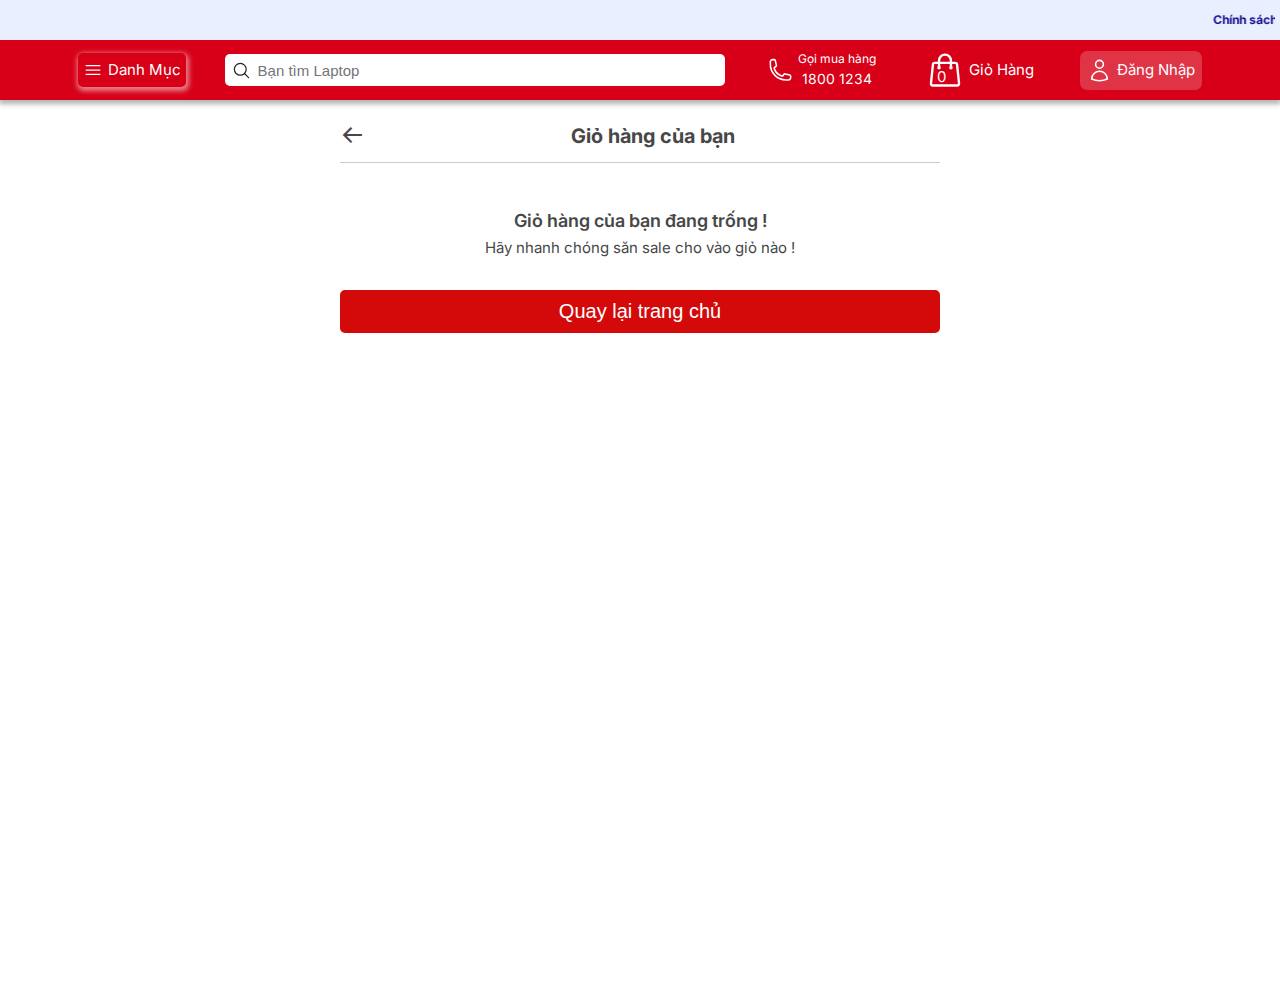
==== cart/cart.html @ db84d852 "Add files via upload" ====
<!DOCTYPE html>
<html lang="en">
<head>
    <meta charset="UTF-8">
    <meta name="viewport" content="width=device-width, initial-scale=1.0">
        <!-- Google Fonts -->
        <link rel="preconnect" href="https://fonts.googleapis.com">
        <link rel="preconnect" href="https://fonts.gstatic.com" crossorigin>
        <link href="https://fonts.googleapis.com/css2?family=Inter:wght@400;500;600;700&display=swap" rel="stylesheet">
        <!-- JS -->
        <script src="https://ajax.googleapis.com/ajax/libs/jquery/3.1.0/jquery.min.js"></script>
        <script src="/dung-chung/placeholderTypewriter.js"></script>
        <!-- Box icon -->
        <link href='https://unpkg.com/boxicons@2.1.4/css/boxicons.min.css' rel='stylesheet'>

        <title>Cart</title>
        <link rel="stylesheet" href="cart.css">
        <link rel="stylesheet" href="/dung-chung/general.css">
        <link rel="stylesheet" href="/dung-chung/styles.css">
        <link rel="stylesheet" href="/dung-chung/responsive.css">
        <link rel="stylesheet" href="cart_responsive.css">
</head>
<body>
    <header class="header">
        <section class="text-header">
            <marquee scrollamount="7">
                <span>Chính sách <strong>Bảo Hành - Đổi Trả</strong> tốt nhất</span>
                <span class="sanpham">Sản Phẩm <strong>Chính Hãng - Xuất VAT</strong> đầy đủ</span>
                <span><strong>Giao Nhanh - Miễn Phí</strong> Cho đơn hàng từ 300k</span>
            </marquee>   
        </section>
        <!-- Top - Menu -->
        <div class="block-menu">
            <section class="top-menu flex-row">
                <div class="logo-box">
                    <a href="/index.html"><img src="/images/logo.png" alt=""></a>
                </div>
                <div class="category flex-row">
                    <svg xmlns="http://www.w3.org/2000/svg" fill="none" viewBox="0 0 24 24" stroke-width="1.5" stroke="currentColor" class="w-6 h-6">
                        <path stroke-linecap="round" stroke-linejoin="round" d="M3.75 6.75h16.5M3.75 12h16.5m-16.5 5.25h16.5" />
                    </svg>
                    <span class="danh-muc">Danh Mục</span>
                    
                </div>
                <!-- Search desktop -->
                <div class="search flex-row">
                    <svg xmlns="http://www.w3.org/2000/svg" fill="none" viewBox="0 0 24 24" stroke-width="1.5" stroke="currentColor" class="w-6 h-6">
                        <path stroke-linecap="round" stroke-linejoin="round" d="M21 21l-5.197-5.197m0 0A7.5 7.5 0 105.196 5.196a7.5 7.5 0 0010.607 10.607z" />
                    </svg>
                    <input class="input" type="text" placeholder="Tìm kiếm theo tên...">
                    <!-- Search Popup -->
                    <div class="search-popup">
                        <div class="search-popup-overlay"></div>
                        <div class="search-popup-container">
                            <ul class="list-popup">
                                <!-- Render trong Javascript -->
                            </ul>
                        </div>
                    </div>
                </div>
                <div class="call-buy flex-row">
                    <svg xmlns="http://www.w3.org/2000/svg" fill="none" viewBox="0 0 24 24" stroke-width="1.5" stroke="currentColor" class="w-6 h-6">
                        <path stroke-linecap="round" stroke-linejoin="round" d="M2.25 6.75c0 8.284 6.716 15 15 15h2.25a2.25 2.25 0 002.25-2.25v-1.372c0-.516-.351-.966-.852-1.091l-4.423-1.106c-.44-.11-.902.055-1.173.417l-.97 1.293c-.282.376-.769.542-1.21.38a12.035 12.035 0 01-7.143-7.143c-.162-.441.004-.928.38-1.21l1.293-.97c.363-.271.527-.734.417-1.173L6.963 3.102a1.125 1.125 0 00-1.091-.852H4.5A2.25 2.25 0 002.25 4.5v2.25z" />
                    </svg>
                      <div class="text-number-call flex-col">
                        <span class="text">Gọi mua hàng</span>
                        <span class="number-call">1800 1234</span>
                      </div>
                </div>
                <div class="cart flex-row">
                    <svg xmlns="http://www.w3.org/2000/svg" fill="none" viewBox="0 0 24 24" stroke-width="1.5" stroke="currentColor" class="w-6 h-6">
                        <path stroke-linecap="round" stroke-linejoin="round" d="M15.75 10.5V6a3.75 3.75 0 10-7.5 0v4.5m11.356-1.993l1.263 12c.07.665-.45 1.243-1.119 1.243H4.25a1.125 1.125 0 01-1.12-1.243l1.264-12A1.125 1.125 0 015.513 7.5h12.974c.576 0 1.059.435 1.119 1.007zM8.625 10.5a.375.375 0 11-.75 0 .375.375 0 01.75 0zm7.5 0a.375.375 0 11-.75 0 .375.375 0 01.75 0z" />
                    </svg>                  
                    <span class="cart-text">Giỏ Hàng</span>
                    <span class="cart-number">0</span>
                </div>
                <a href="/login/login.html">
                    <div class="user flex-row">
                        <svg xmlns="http://www.w3.org/2000/svg" fill="none" viewBox="0 0 24 24" stroke-width="1.5" stroke="currentColor" class="w-6 h-6">
                            <path stroke-linecap="round" stroke-linejoin="round" d="M15.75 6a3.75 3.75 0 11-7.5 0 3.75 3.75 0 017.5 0zM4.501 20.118a7.5 7.5 0 0114.998 0A17.933 17.933 0 0112 21.75c-2.676 0-5.216-.584-7.499-1.632z" />
                        </svg>
                        <span class="user-text">Đăng Nhập</span>
                    </div>
                </a>
                <!-- Search mobile button-->
                <div class="search-mobile">
                    <button class="btn">
                        <svg xmlns="http://www.w3.org/2000/svg" fill="none" viewBox="0 0 24 24" stroke-width="1.5" stroke="currentColor" class="w-6 h-6">
                            <path stroke-linecap="round" stroke-linejoin="round" d="M21 21l-5.197-5.197m0 0A7.5 7.5 0 105.196 5.196a7.5 7.5 0 0010.607 10.607z" />
                        </svg>
                    </button>
                </div>
            </section>
        </div>
    </header>
    <!-- Thiết Lập Giao Diện Popup Điều Hướng -->
    <div class="nav-popup">
        <div class="nav-popup-overlay"></div>
        <div class="nav-container">
            <div class="nav-close">
                <svg xmlns="http://www.w3.org/2000/svg" fill="none" viewBox="0 0 24 24" stroke-width="1.5" stroke="currentColor" class="w-6 h-6">
                    <path stroke-linecap="round" stroke-linejoin="round" d="M6 18L18 6M6 6l12 12" />
                </svg>
            </div>
            <div class="logo-box">
                <a href="/index.html"><img src="/images/logo.png" alt=""></a>
            </div>
            <ul class="menu flex-col">
                <li>
                    <div class="text-btn flex-row">
                        <a href="#">Chọn theo hãng</a>
                        <div class="nav-arrow flex-col">
                            <svg class="arrow" xmlns="http://www.w3.org/2000/svg" fill="none" viewBox="0 0 24 24" stroke-width="1.5" stroke="currentColor" class="w-6 h-6">
                                <path stroke-linecap="round" stroke-linejoin="round" d="M19.5 13.5L12 21m0 0l-7.5-7.5M12 21V3" />
                            </svg>
                            <svg class="menu-btn" xmlns="http://www.w3.org/2000/svg" fill="none" viewBox="0 0 24 24" stroke-width="1.5" stroke="currentColor" class="w-6 h-6">
                                <path stroke-linecap="round" stroke-linejoin="round" d="M19.5 8.25l-7.5 7.5-7.5-7.5" />
                            </svg>
                        </div>
                    </div>
                    <ul class="sub-menu">
                        <li><a href="/product-List/product_list.html?brand=macbook">MacBook</a><hr noshade></li>
                        <li><a href="/product-List/product_list.html?brand=dell">Dell</a><hr noshade></li>
                        <li><a href="/product-List/product_list.html?brand=acer">Aser</a><hr noshade></li>
                        <li><a href="/product-List/product_list.html?brand=lenovo">Lenovo</a><hr noshade></li>
                    </ul>
                </li>
                <li>
                    <div class="text-btn flex-row">
                        <a href="#">Chọn theo nhu cầu</a>
                        <div class="nav-arrow flex-col">
                            <svg class="arrow" xmlns="http://www.w3.org/2000/svg" fill="none" viewBox="0 0 24 24" stroke-width="1.5" stroke="currentColor" class="w-6 h-6">
                                <path stroke-linecap="round" stroke-linejoin="round" d="M19.5 13.5L12 21m0 0l-7.5-7.5M12 21V3" />
                            </svg>
                            <svg class="menu-btn" xmlns="http://www.w3.org/2000/svg" fill="none" viewBox="0 0 24 24" stroke-width="1.5" stroke="currentColor" class="w-6 h-6">
                                <path stroke-linecap="round" stroke-linejoin="round" d="M19.5 8.25l-7.5 7.5-7.5-7.5" />
                            </svg>
                        </div>
                    </div>
                    <ul class="sub-menu">
                        <li><a href="/product-List/product_list.html?need=office">Văn Phòng</a><hr noshade></li>
                        <li><a href="/product-List/product_list.html?need=gaming">Gaming</a><hr noshade></li>
                        <li><a href="/product-List/product_list.html?need=student">Sinh Viên</a><hr noshade></li>
                        <li><a href="/product-List/product_list.html?need=graphic">Đồ họa</a><hr noshade></li>
                        <li><a href="/product-List/product_list.html?need=thin">Mỏng Nhẹ</a><hr noshade></li>
                    </ul>
                </li>
            </ul>
        </div>
    </div>
    <!-- Thiết Lập Giao Diện Popup search-mobile -->
    <div class="search-mobile-popup">
        <div class="popup-close">
            <svg xmlns="http://www.w3.org/2000/svg" fill="none" viewBox="0 0 24 24" stroke-width="1.5" stroke="currentColor" class="w-6 h-6">
                <path stroke-linecap="round" stroke-linejoin="round" d="M6 18L18 6M6 6l12 12" />
            </svg>
        </div>
        <div class="search-mobile-container">
            <h2>Nhập tên Laptop yêu thích :</h2>
            <div class="search-mobile">
                <input class="search-mobile-input" type="text" placeholder="Tìm kiếm theo tên...">
                <button class="search-mobile-btn">
                    <svg xmlns="http://www.w3.org/2000/svg" fill="none" viewBox="0 0 24 24" stroke-width="1.5" stroke="currentColor" class="w-6 h-6">
                        <path stroke-linecap="round" stroke-linejoin="round" d="M21 21l-5.197-5.197m0 0A7.5 7.5 0 105.196 5.196a7.5 7.5 0 0010.607 10.607z" />
                    </svg>
                </button>
                <!-- Search Mobile Popup -->
                <div class="search-popup-container">
                    <ul class="list-popup">
                        <!-- Render trong Javascript -->
                    </ul>
                </div>
            </div>
        </div>
    </div>
    <!-- Thiết Lập Giao Diện Popup điện thoại và user -->
    <div class="phone-user-popup">
        <div class="phone-user-popup-container">
            <div class="phone-popup">
                <button class="phone-btn">
                    <svg xmlns="http://www.w3.org/2000/svg" fill="none" viewBox="0 0 24 24" stroke-width="1.5" stroke="currentColor" class="w-6 h-6">
                        <path stroke-linecap="round" stroke-linejoin="round" d="M2.25 6.75c0 8.284 6.716 15 15 15h2.25a2.25 2.25 0 002.25-2.25v-1.372c0-.516-.351-.966-.852-1.091l-4.423-1.106c-.44-.11-.902.055-1.173.417l-.97 1.293c-.282.376-.769.542-1.21.38a12.035 12.035 0 01-7.143-7.143c-.162-.441.004-.928.38-1.21l1.293-.97c.363-.271.527-.734.417-1.173L6.963 3.102a1.125 1.125 0 00-1.091-.852H4.5A2.25 2.25 0 002.25 4.5v2.25z" />
                    </svg>
                </button>
            </div>
            <div class="user-popup">
                <a href="/login/login.html">
                    <button class="user-btn">
                        <svg xmlns="http://www.w3.org/2000/svg" fill="none" viewBox="0 0 24 24" stroke-width="1.5" stroke="currentColor" class="w-6 h-6">
                            <path stroke-linecap="round" stroke-linejoin="round" d="M15.75 6a3.75 3.75 0 11-7.5 0 3.75 3.75 0 017.5 0zM4.501 20.118a7.5 7.5 0 0114.998 0A17.933 17.933 0 0112 21.75c-2.676 0-5.216-.584-7.499-1.632z" />
                        </svg>
                    </button>
                </a>
            </div>
        </div>
    </div>

    <!-- Main Content-->
    <section class="main-content">
        <div class="empty-cart">
            <div class="empty-cart-header">
                <a href="/index.html">
                    <i class='bx bx-arrow-back'></i>
                </a>
                <h1>Giỏ hàng của bạn</h1>
            </div>
            <div class="empty-cart-content">
                <div class="empty-cart-body">
                    <img src="/images/cart/empty-cart.png" alt="">
                    <p class="text1">Giỏ hàng của bạn đang trống !</p>
                    <p class="text2">Hãy nhanh chóng săn sale cho vào giỏ nào !</p>
                </div>
                <div class="empty-cart-footer">
                    <a href="/index.html">
                        <button>Quay lại trang chủ</button>
                    </a>
                </div>
            </div>
        </div>
        <div class="cart-container">
            <!-- Render trong Javascript -->
        </div>
        <div class="cart-pay">
            <div class="cart-pay-box">
                <div class="cart-pay-content">
                    <div class="payment">
                        <span><strong>Tạm tính:</strong></span>
                        <span class="payment-price"></span>
                    </div>
                    <div class="cart-buy-now">
                        <a href="/thanh-toan/thanh_toan.html">
                            <button class="btn-action">MUA NGAY</button>
                        </a>
                    </div>
                </div>
            </div>
        </div>
    </section>

    <script src="cart.js"></script>
    <script type="module" src="/dung-chung/script.js"></script>
    <script src="/dung-chung/placeholderText.js"></script>
</body>
</html>
---- cart/cart.css ----
.main-content {
    max-width: 120rem;
    margin: 10rem auto;
    display: flex;
    flex-direction: column;
    gap: 2rem;
}

.empty-cart {
    text-align: center;
    padding: 1rem;
}

.empty-cart-header {
    display: flex;
    align-items: center;
    max-width: 60rem;
    margin: auto;
    padding: 1rem 0;
    border-bottom: 1px solid #ccc;
}

.empty-cart-header i {
    font-size: 2.5rem;
    cursor: pointer;
    transition: 0.3s;
}

.empty-cart-header i:hover {
    color: #d40a0a;
}

.empty-cart-header h1 {
    flex: 1;
    font-size: 2rem;
}

.empty-cart-content {
    display: none;
}

.empty-cart-body {
    max-width: 60rem;
    margin: auto;
}

.empty-cart-body img {
    width: 30rem;
    margin: 2rem 0;
}

.empty-cart-body .text1 {
    font-size: 1.8rem;
    font-weight: 600;
}

.empty-cart-body .text2 {
    font-size: 1.5rem;
}

.empty-cart-footer {
    max-width: 60rem;
    margin: auto;
    margin-top: 3rem;
    margin-bottom: 3rem;
}

.empty-cart-footer button {
    width: 100%;
    font-size: 2rem;
    padding: 1rem;
    background-color: #d40a0a;
    color: #fff;
    border: none;
    border-radius: 0.5rem;
    cursor: pointer;
}

.empty-cart-footer button:active {
    opacity: 0.8;
}

/* Cart Container */
.cart-container {
    padding: 0 1rem;
}

.cart-container .cart-body {
    margin: auto;
    max-width: 60rem;
    border: 1px solid #ccc;
    border-radius: 1rem;
    margin-bottom: 1.5rem;
}

.cart-body .cart-item {
    display: flex;
    padding: 1rem 1rem 1rem 0;
    gap: 1rem;
}

.cart-item .item-img {
    position: relative;
}

.item-img .item-check {
    position: absolute;
    top: 0;
    left: 2rem;
    display: flex;
    justify-content: center;
    align-items: center;
    border: 2px solid #fff;
}

.item-img .item-check input {
    accent-color: #0a7e0f;
    width: 2rem;
    height: 2rem;
    cursor: pointer;
}

.cart-item .item-img img {
    width: 14rem;
    border-radius: 1rem;
    padding: 0.5rem;
    transition: 0.3s;
}

.cart-item .item-img img:hover {
    transform: scale(1.04);
}

.item-content {
    display: flex;
    flex-direction: column;
    gap: 2rem;
    flex: 1;
}

.item-content .title {
    display: flex;
    justify-content: space-between;
    font-size: 2rem;
    font-weight: 600;
    
}

.item-content .title p:hover {
    text-decoration: underline;
}

.delete-icon i {
    margin-bottom: 2rem;
    cursor: pointer;
    transition: 0.3s;
}

.delete-icon i:hover {
    color: #d70018;
}

.quantity-price {
    display: flex;
    justify-content: space-between;
    gap: 2rem;
}

.quantity-price .quantity,
.quantity-price .price {
    display: flex;
    flex-direction: column;
}

.price .gia-ban .gia-sale {
    font-size: 1.7rem;
    color: #d70018;
}

.price .gia-ban .gia-goc {
    font-size: 1.5rem;
    color: #333;
    text-decoration:line-through
}

.quantity .btn-input {
    display: flex;
}

.btn-input .btn-down, .btn-up {
    width: 3rem;
    height: 3rem;
    font-size: 1.5rem;
    border: none;
    border: 1px solid #ccc;
    cursor: pointer;
}

.btn-input .btn-down:active, .btn-up:active {
    opacity: 0.7;
}

.btn-input .inp {
    width: 5rem;
    outline: none;
    border: none;
    text-align: center;
    border-top: 1px solid #ccc;
    border-bottom: 1px solid #ccc;
    font-size: 1.5rem;
}

/* Footer */
.cart-pay {
    padding: 0 1rem;
    margin-top: 7rem;
}

.cart-pay-box {
    position: fixed;
    bottom: 0;
    max-width: 60rem;
    width: 100%;
    left: 50%;
    transform: translateX(-50%);
    background-color: #fff;
    box-shadow: 0 1px 5px 1px rgba(0, 0, 0, 0.3);
    padding: 1rem;
}

.cart-pay-content {
    display: flex;
    justify-content: space-between;
    align-items: center;
}

.cart-pay-content .payment {
    display: flex;
    flex-direction: column;
    font-size: 2rem;
}

.payment .payment-price {
    color: #d70018;
    font-weight: 700;
}

.cart-buy-now .btn-action {
    font-size: 2rem;
    padding: 1rem;
    border-radius: 0.5rem;
    border: none;
    background-color: #d70018;
    color: #fff;
    cursor: pointer;
}

.btn-action.disabled {
    background-color: silver;
    color: #717171;
    cursor: not-allowed;
}

.cart-buy-now button:active {
    opacity: 0.8;
}
---- dung-chung/general.css ----
* {
    margin: 0px;
    padding: 0px;
    box-sizing: border-box;
}

html {
  font-size: 62.5%;
  height: 100%;
}
  
body {
  font-family: "Inter", sans-serif;
  line-height: 1.6;
  color: #474747;
  height: 100%;
}

/* HEADER STICKY STYLE
----------------------------------------------------- */
.header {
  box-shadow: 0 3px 5px 1px rgba(0, 0, 0, 0.3);
  position: absolute;
  top: 0;
  left: 0;
  right: 0;
  z-index: 1;
}

.header.is-sticky {
  box-shadow: 0 3px 5px 1px rgba(0, 0, 0, 0.3);
  position: fixed;
  animation: slideDown 0.5s;
}

@keyframes slideDown {
  from {
      transform: translateY(-100%);
  }
  to {
      transform: translateY(0);
  }
}
/* END HEADER STICKY STYLE
----------------------------------------------------- */

main {
  max-width: 120rem;
  margin: 12rem auto;
  display: flex;
  flex-direction: column;
  gap: 3rem;
}

footer {
  width: 100%;
  padding: 2rem 0;
  background-color: #e4dede;
  position: sticky;
  top: 100%;
}

.flex-row {
  display: flex;
}

.flex-col {
  display: flex;
  flex-direction: column;
}

a {
  text-decoration: none;
  color: #474747;
}

li {
  list-style: none;
}

svg {
  width: 2rem;
}

/* button prev , next */
.buttons button {
  position: absolute;
  top: 50%;
  transform: translate(0, -50%);
  cursor: pointer;
  padding: 1.6rem;
  background-color: #fff3;
  border: 1px solid #fff3;
  color: #333;
  font-size: 2rem;
  font-weight: 700;
  border-radius: 0 0.4rem 0.4rem 0;
  transition: 0.5s;
}

.buttons button.next {
  right: 0;
  border-radius: 0.4rem 0 0 0.4rem;
}

.buttons button:hover {
  background-color: rgba(0, 0, 0, 0.8);
  color: #fff;
}
---- dung-chung/styles.css ----
/* HEADER STYLE 
-------------------------------------------*/
.text-header {
    height: 4rem;
    padding: 0.5rem;
    font-size: 1.2rem;
    font-weight: 700;
    color: #150d8f;
    background-color: #e9efff;
}

marquee .sanpham {
    margin: 0 7rem;
}

.text-header strong{
    font-size: 1.7rem;
    font-weight: 700;
}

.block-menu {
    background-color: #d70018;
}

.top-menu {
    max-width: 120rem;
    margin: auto;
    height: 6rem;
    font-size: 1.5rem;
    color: #fff;
    justify-content: space-between;
    align-items: center
    
}

.top-menu .logo-box img {
    width: 10rem;
}

.top-menu .category {
    gap: 0.5rem;
    box-shadow: 1px 2px 5px 2px rgba(255, 255, 255, 0.5);
    padding: 0.5rem;
    border-radius: 0.5rem;
    cursor: pointer;
}

/* Popup dieu huong */
.nav-popup {
    position: fixed;
    top: 0;
    right: 0;
    bottom: 0;
    left: 0;
    z-index: 10;
    visibility: hidden;
}

.nav-popup-overlay {
    position: absolute;
    top: 0;
    left: 0;
    bottom: 0;
    right: 0;
    background-color: #333;
    opacity: 0;
    transition: 0.3s;
}

.nav-container {
    position: absolute;
    top: 0;
    left: 0;
    bottom: 0;
    width: 30rem;
    padding: 5rem 0;
    background-color: #fff;
    transform: translateX(-100%);
    transition: 0.3s;
}

.nav-container .logo-box {
    padding: 0 2rem;
}

.nav-popup-open {
    visibility: visible;
}

.nav-popup-open .nav-popup-overlay {
    opacity: 0.7;
}

.nav-popup-open .nav-container {
    transform: translateX(0);
}

.nav-container .nav-close {
    position: absolute;
    top: 0;
    right: 0;
    padding: 1rem;
    cursor: pointer;
    transition: 0.3s;
}

.nav-container .nav-close:hover {
    background-color: #eceaea;
}

.nav-container .menu {
    padding: 2rem;
}

.menu li {
    display: flex;
    flex-direction: column;
}

.menu li .sub-menu {
    max-height: 0;
    visibility: hidden;
    opacity: 0;
    flex-direction: column;
    padding: 0 1rem;
    transition: 0.3s;
}

.menu li:hover .sub-menu {
    max-height: 30rem;
    background-color: #f3f0f0;
    opacity: 1;
    visibility: visible;
    display: flex;
}

.sub-menu li {
    padding: 0.5rem;
}

.sub-menu > li hr {
    opacity: 0;
    width: 0;
    transition: 0.3s;
}

.sub-menu > li:hover hr {
    opacity: 1;
    width: 100%;
    border-color: #d70018;
}

.sub-menu > li > a {
    color: #474747;
    transition: 0.3s;
}

.sub-menu > li:hover > a {
    color: #d70018;
    transform: translateX(1rem);
}

.text-btn {
    border-bottom: 0.1rem solid #ccc;
    padding-bottom: 0.7rem;
    justify-content: center;
    align-items: center;
}

.text-btn > a {
    font-size: 1.8rem;
    font-weight: 600;
    flex: 2;
    color: #474747;
    transform: translateY(0.5rem);
}

.sub-menu a {
    font-size: 1.6rem;
    font-weight: 500;
}

.nav-arrow {
    align-items: center;
}

.nav-arrow .arrow {
    color: #d70018;
    opacity: 0;
    transform: translateY(0);
    transition: 0.3s;
}

.menu-btn {
    color: #474747;
    width: 1.5rem;
    transition: 0.3s;
}

.menu > li:hover .menu-btn {
    transform: translateY(100%);
    opacity: 0;
}

.menu > li:hover .arrow {
    opacity: 1;
    transform: translateY(80%);
}

.menu > li:hover  .text-btn > a {
    color: #d70018;
    transition: 0.3s;
}

.top-menu .search {
    width: 50rem;
    background-color: #fff;
    padding: 0.7rem;
    border-radius: 0.5rem;
    position: relative;
}

/* search-mobile */
.search-mobile .btn {
    color: #fff;
    background-color: unset;
    padding: 0.5rem;
    border: none;
    display: none;
}

.search-mobile .btn svg {
    width: 3rem;
}

/* Search-Mobile-Popup */
.search-mobile-popup {
    position: fixed;
    top: 0;
    left: 0;
    bottom: 0;
    right: 0;
    z-index: 2;
    background-color: #fff;
    visibility: hidden;
    transform: translateX(100%);
    transition: 0.3s;
}

.search-mobile-popup-open {
    visibility: visible;
    transform: translateX(0);
}

.popup-close {
    position: absolute;
    top: 0;
    right: 0;
    padding: 1rem;
}

.search-mobile-container {
    padding: 6rem 3rem 3rem 3rem;
}

.search-mobile {
    position: relative;
    display: flex;
    align-items: center;
    justify-content: flex-end;
}

.search-mobile-input,
.search-mobile-btn {
    width: 4rem;
    height: 4rem;
    border: 1px solid #ccc;
    border-radius: 0.5rem;
    outline: none;
    transition: 0.7s;
}

.search-mobile-input {
    padding-left: 1rem;
    font-size: 1.5rem;
}

.search-mobile-input:focus {
    border: 1px solid #d70018;
}

.search-mobile-btn {
    position: absolute;
    top: 0;
    right: 0;
    background-color: #d70018;
    border: none;
    color: #fff;
}

.search-mobile-container.active .search-mobile-input {
    width: 100%;
}

/* Phone-user Popup */
.phone-user-popup {
    position: fixed;
    bottom: 0;
    left: 0;
    right: 0;
    z-index: 1;
    display: none;
}

.phone-user-popup-container {
    display: flex;
    justify-content: center;
}

.phone-popup,
.user-popup {
    flex: 1;
    text-align: center;
    background-color: #d70018;
    color: #fff;
    border: 1px solid #fff;
    border-radius: 0.5rem;
    padding: 0.5rem;
}

.phone-popup:hover,
.user-popup:hover {
    background-color: #fff;
    box-shadow: 2px 0px 5px 1px rgba(0, 0, 0, 0.2);
}

.phone-popup:hover .phone-btn svg,
.user-popup:hover .user-btn svg{
    color: #d70018;
}

.phone-popup .phone-btn,
.user-popup .user-btn {
    width: 100%;
    border: none;
    background-color: unset;
    color: #fff;
}

.phone-popup .phone-btn svg,
.user-popup .user-btn svg {
    width: 2.5rem;
}

/* search-mobile-popup-container */
.search-mobile .search-popup-container {
    position: absolute;
    top: 100%;
    width: 100%;
    max-height: 0;
    border: 1px solid #474747;
    border-radius: 0.5rem;
    overflow-y: scroll;
    visibility: hidden;
    opacity: 0;
    transition: 0.3s;
}

.search-popup-container.open {
    visibility: visible;
    max-height: 40rem;
    opacity: 1;
}

/* Search input Popup*/
.search-popup {
    position: absolute;
    top: 100%;
    left: 0;
    width: 100%;
    visibility: hidden;
}

.search-popup-open {
    visibility: visible;
}

.search-popup-open .search-popup-overlay {
    opacity: 0.7;
}

.search-popup-open .search-popup-container {
    transform: translateY(20rem);
}

.search-popup .search-popup-container {
    position: absolute;
    z-index: 2;
    width: 100%;
    max-height: 40rem;
    overflow-y: scroll;
    background-color: #fff;
    border-radius: 0.5rem;
    transform: translateY(0);
}

.search-popup .search-popup-container::-webkit-scrollbar {
    display: none;
}

.search-popup-overlay {
    position: fixed;
    top: 10rem;
    left: 0;
    bottom: 0;
    right: 0;
    background-color: #333;
    opacity: 0;
    transition: 0.3s;
}

.search-popup-container p {
    color: #000;
    font-weight: 600;
    font-size: 2rem;
    margin: 0 1rem;
}

.list-popup {
    position: relative;
}

.list-popup .text {
    color: #000;
    font-size: 2rem;
}

.list-popup li {
    padding: 1rem;
    font-size: 1.5rem;
}

.list-popup li:hover span{
    color: #d70018;
    font-weight: 700;
    transition: 0.3s;
}

.list-popup li a {
    display: flex;
    justify-content: baseline;
    align-items: center;
    gap: 1rem;
}

.list-popup li a img {
    width: 6rem;
    height: auto;
}

.search {
    position: relative;
}

.search svg {
    color: #222;
    margin-right: 0.7rem;
    cursor: pointer;
}

.search .input {
    width: 100%;
    outline: none;
    border: none;
    font-size: 1.5rem;
}

.search .input-overlay {
    position: absolute;
    top: 100%;
    padding: 0.7rem;
    border-radius: 0.5rem;
    outline: none;
    border: none;
    opacity: 0;
    display: none;
}

.top-menu .call-buy {
    gap: 0.5rem;
    border-radius: 0.5rem;
    padding: 0.5rem;
}

.call-buy svg {
    width: 2.5rem;
}

.call-buy .text-number-call {
    align-items: center;
    font-size: 1.2rem;
}

.text-number-call .number-call {
    font-size: 1.4rem;
}

.top-menu .cart {
    color: #fff;
    gap: 0.5rem;
    align-items: center;
    border-radius: 0.7rem;
    padding: 0.7rem;
    position: relative;
}

.cart .cart-number {
    position: absolute;
    top: 2.1rem;
    left: 1.8rem;
    text-align: center;
}

.cart svg {
    width: 3.8rem;
}

.cart:hover,
.call-buy:hover {
    background-color: rgba(255, 255, 255, 0.2);
    cursor: pointer;
}

.top-menu .user {
    color: #fff;
    gap: 0.5rem;
    background-color: rgba(255, 255, 255, 0.2);
    border-radius: 0.7rem;
    padding: 0.7rem;
    cursor: pointer;
}

.user svg {
    width: 2.5rem;
}

/* Footer  
------------------------------------------------*/
.section-footer {
    max-width: 120rem;
    margin: auto;
    margin-bottom: 3rem;
    flex-wrap: wrap;
    gap: 1rem;
    justify-content: space-between;
    font-size: 1.8rem;
}

.footer-address, .phone, .connect {
    font-size: 2rem;
}

.footer-address a {
    color: #3297c5;
}

.conect-logo {
    gap: 2rem;
}

.conect-logo .logo {
    width: 4rem;
    height: 4rem;
}

.conect-logo img {
    width: 100%;
    height: 100%;
}
---- dung-chung/responsive.css ----
@media (max-width: 1024px) {
    .block-menu, main, .section-footer {
        padding: 0 1rem;
    }

    .top-menu .search {
        width: 30rem;
    }

    .footer-contact {
        gap: 8rem;
    }
}

@media (max-width: 768px) {
    .block-menu, main, .section-footer {
        padding: 0 1rem;
    }

    .buttons button {
        padding: 1rem;
    }

    .top-menu {
        font-size: 1.2rem;
    }

    .nav-container {
        width: 40rem;
    }

    .category {
        width: 6rem;
    }

    .category .danh-muc {
        display: none;
    }

    .category svg {
        width: 100%;
        height: 2.5rem;
    }

    .top-menu .search {
        width: 30rem;
    }

    .text-number-call .text,
    .text-number-call .number-call {
        display: none;
    }

    .cart svg {
        width: 3rem;
    }

    .cart .cart-text {
        display: none;
    }

    .cart .cart-number {
        top: 1.7rem;
        left: 1.8rem;
    }
}

@media (max-width: 425px) {
    .btn {
        display: none;
    }

    .top-menu {
        gap: 0.7rem;
    }

    .top-menu .search {
        display: none;
    }

    .top-menu .search .input {
        display: none;
    }

    .search-mobile .btn {
        display: block;
    }

    .category .danh-muc {
        display: none;
    }

    .user-text {
        display: none;
    }

    .cart svg {
        width: 3rem;
    }

    .cart-text {
        display: none;
    }

    .cart .cart-number {
        top: 1.7rem;
        left: 1.8rem;
    }

    .nav-container {
        width: 100%;
    }
}

@media (max-width: 375px) {
    .top-menu {
        gap: 0rem;
    }

    .top-menu .category {
        margin: 0 1rem;
    }

    .search {
        margin-right: 1rem;
    }
}

@media (max-width: 320px) {
    .top-menu .call-buy,
    .top-menu .user {
        display: none;
    }

    .phone-user-popup {
        display: block;
    }
}
---- cart/cart_responsive.css ----
@media (max-width: 425px) {
    .cart-item .item-img img {
        width: 12rem;
    }

    .item-content .title {
        font-size: 1.5rem;
    }
}

@media (max-width: 375px) {
    .item-content {
        gap: 1rem;
    }

    .cart-item .item-img img {
        width: 10rem;
    }

    .price .gia-ban .gia-sale {
        font-size: 1.5rem;
    }
    
    .price .gia-ban .gia-goc {
        font-size: 1.3rem;
    }

    .btn-input .btn-down, .btn-up {
        width: 2rem;
        height: 2rem;
    }

    .item-img .item-check {
        left: 1rem;
    }

    .item-img .item-check input {
        width: 1.5rem;
        height: 1.5rem;
    }
}

@media (max-width: 375px) {
    .cart-item .item-img img {
        width: 8rem;
    }
}
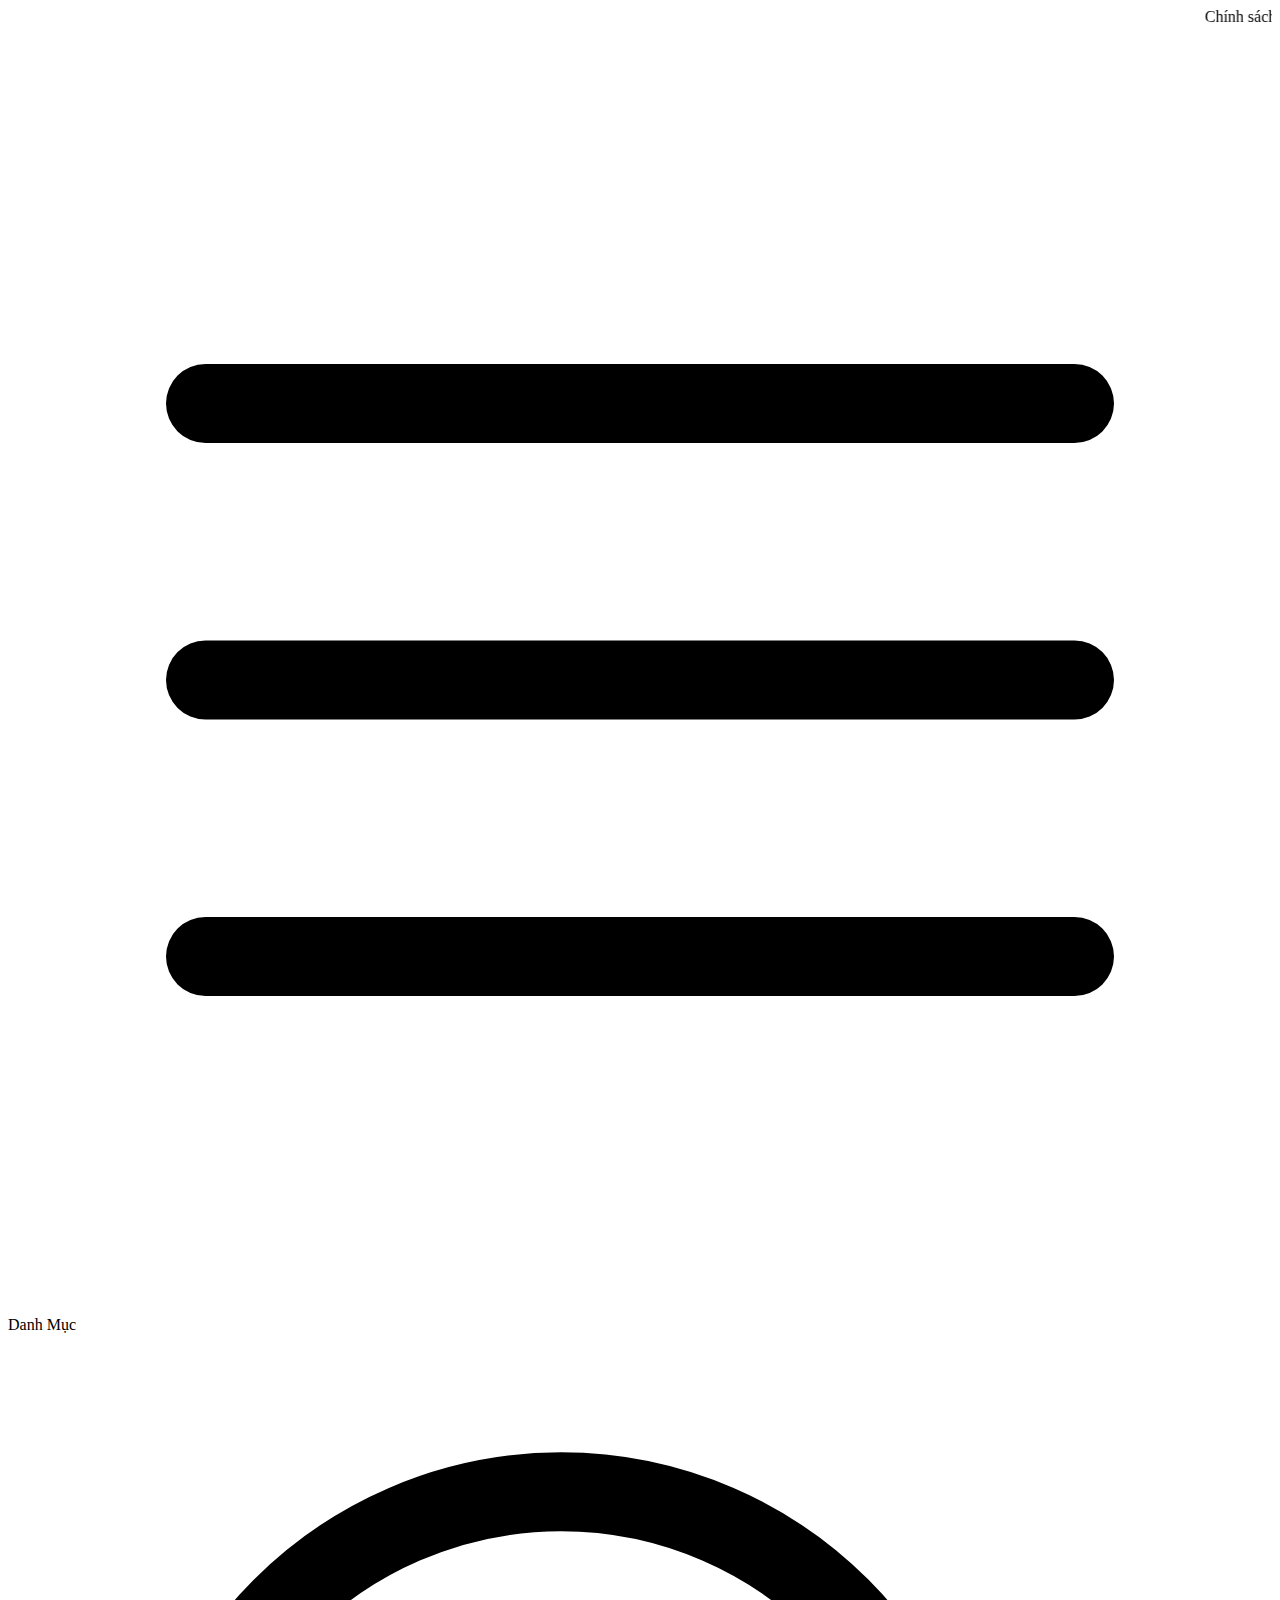
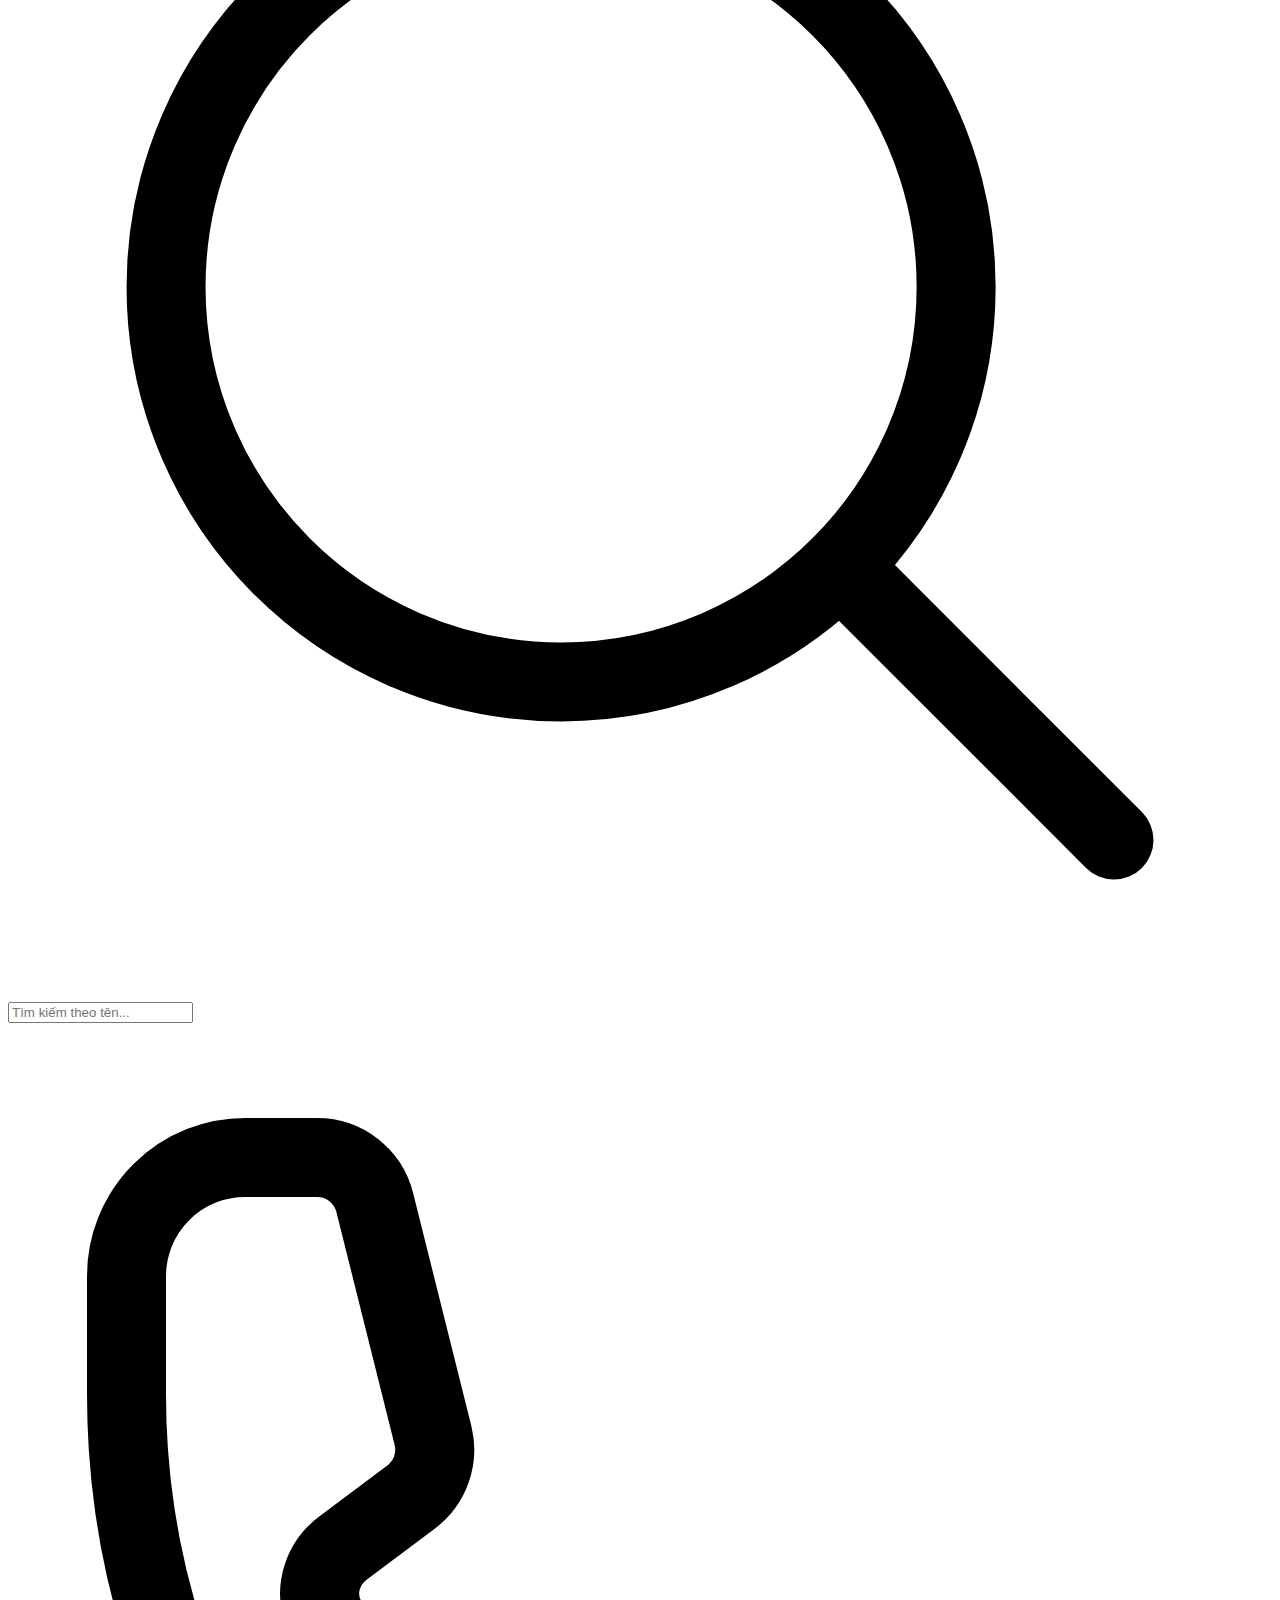
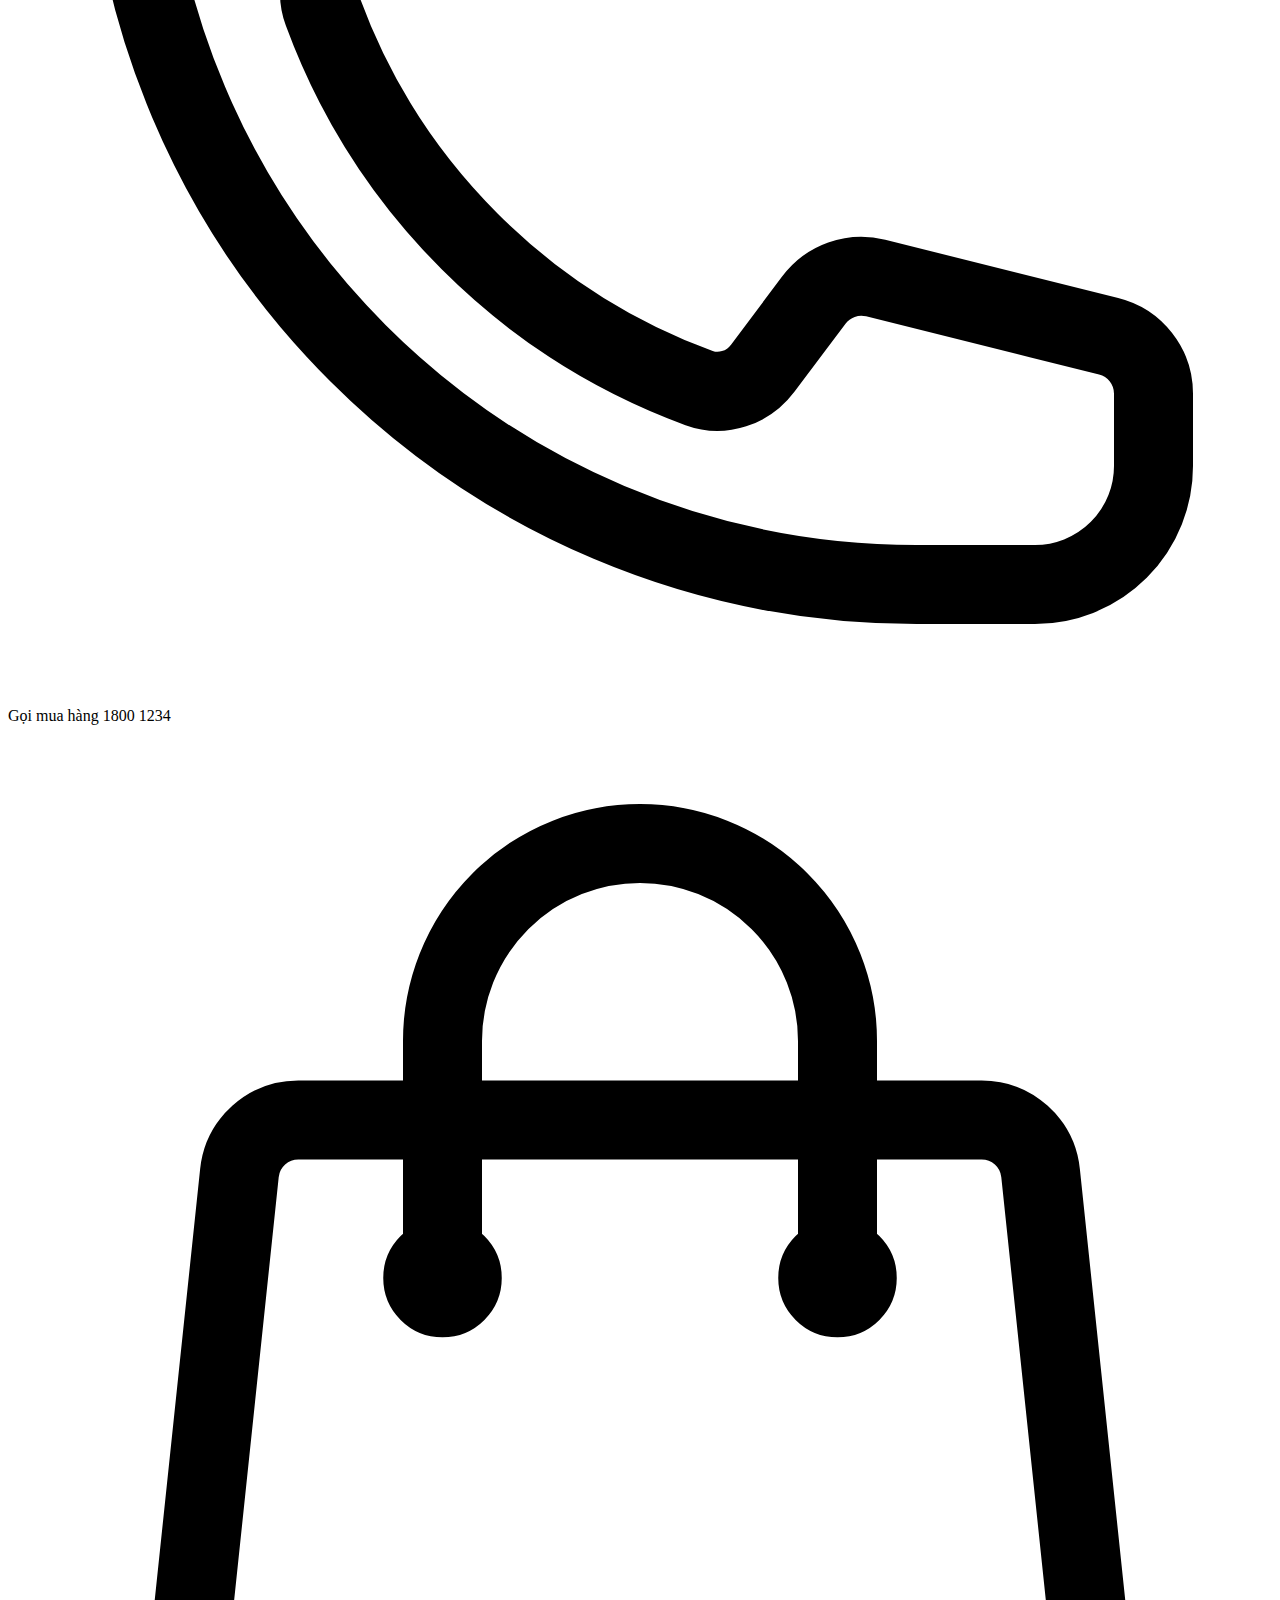
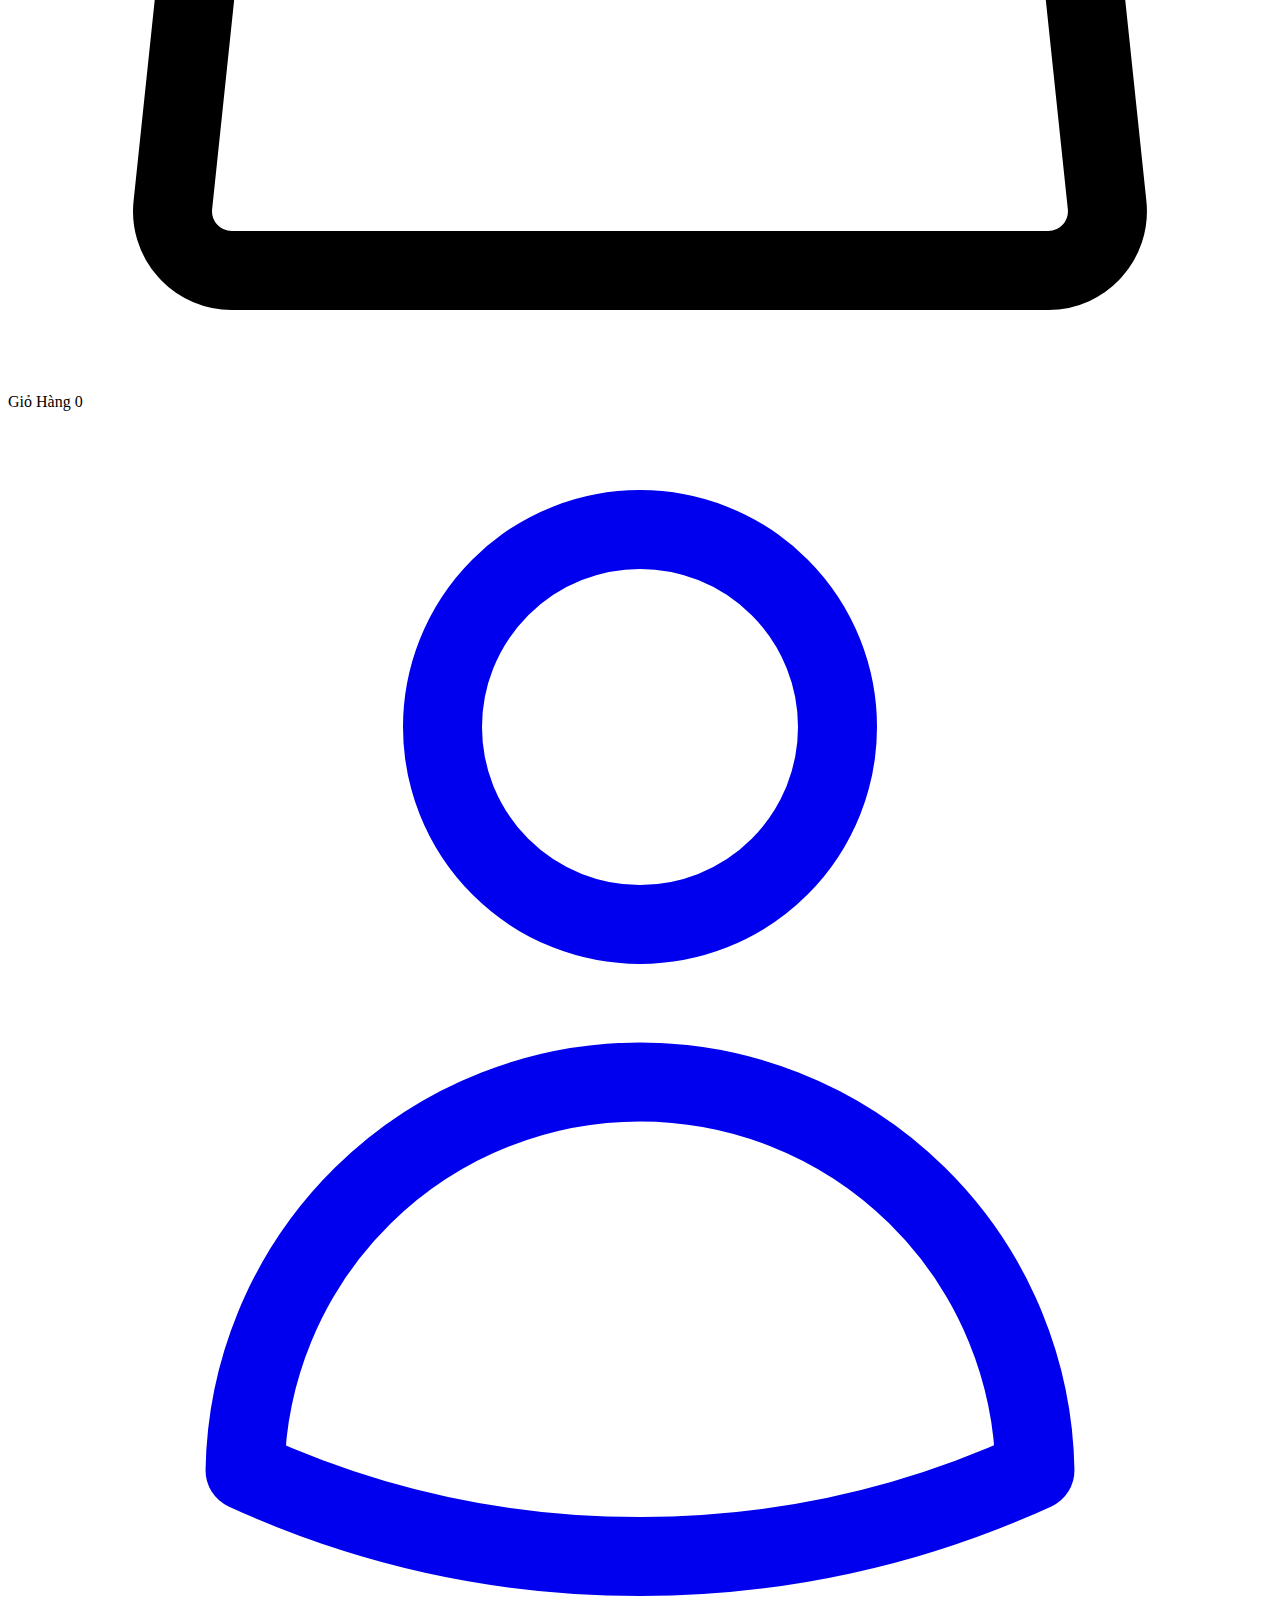
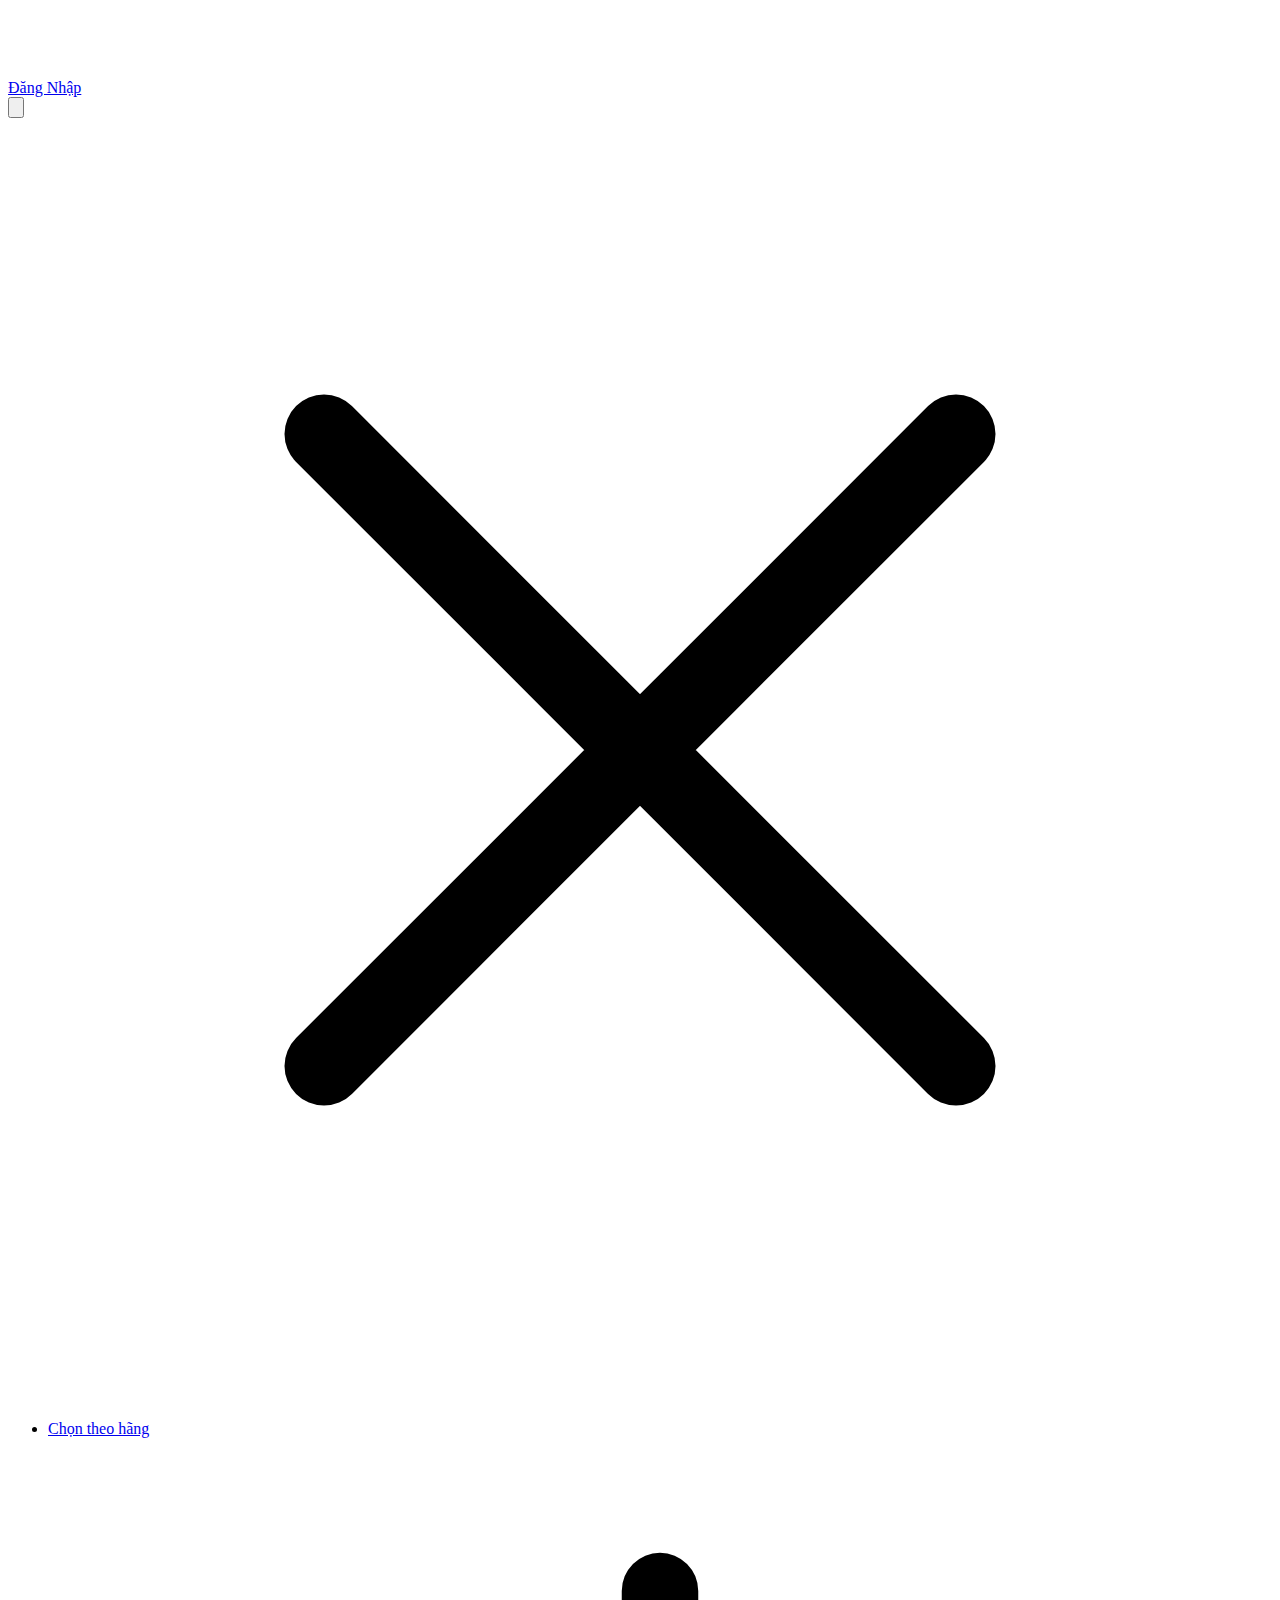
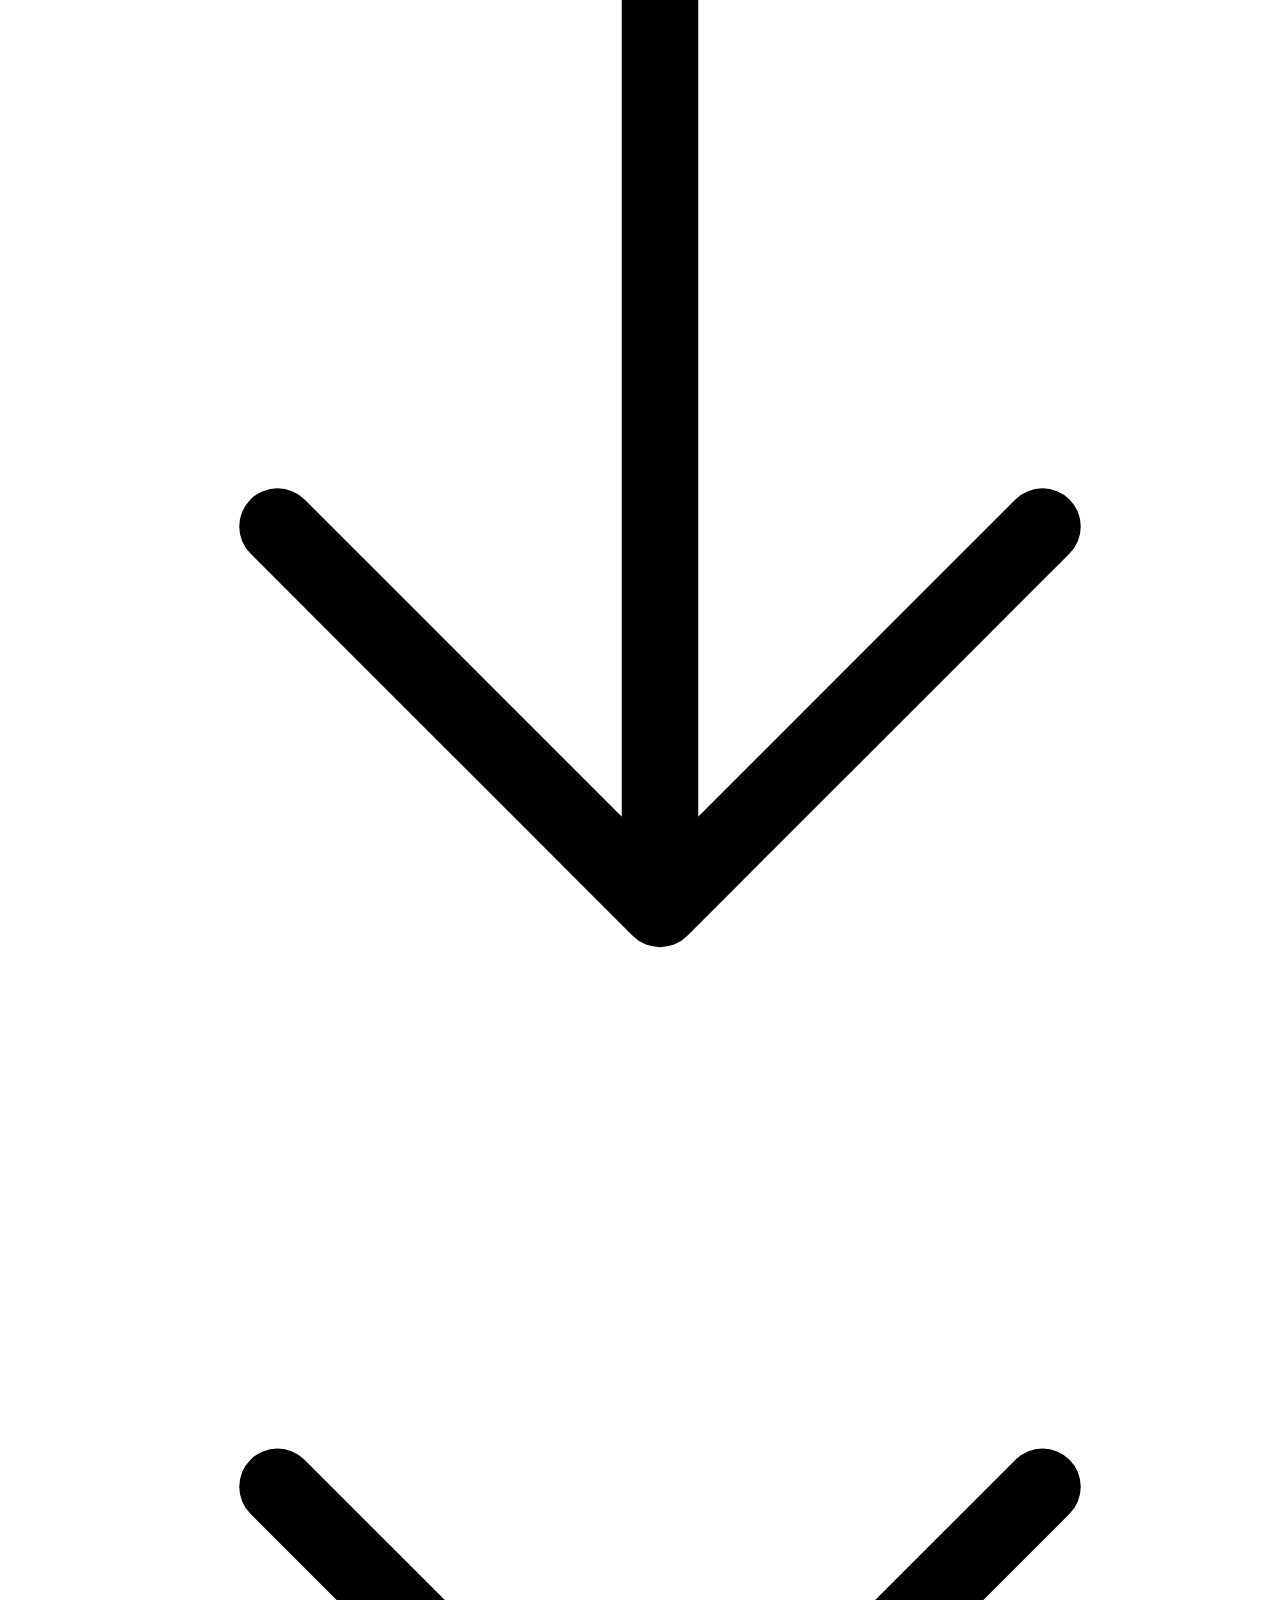
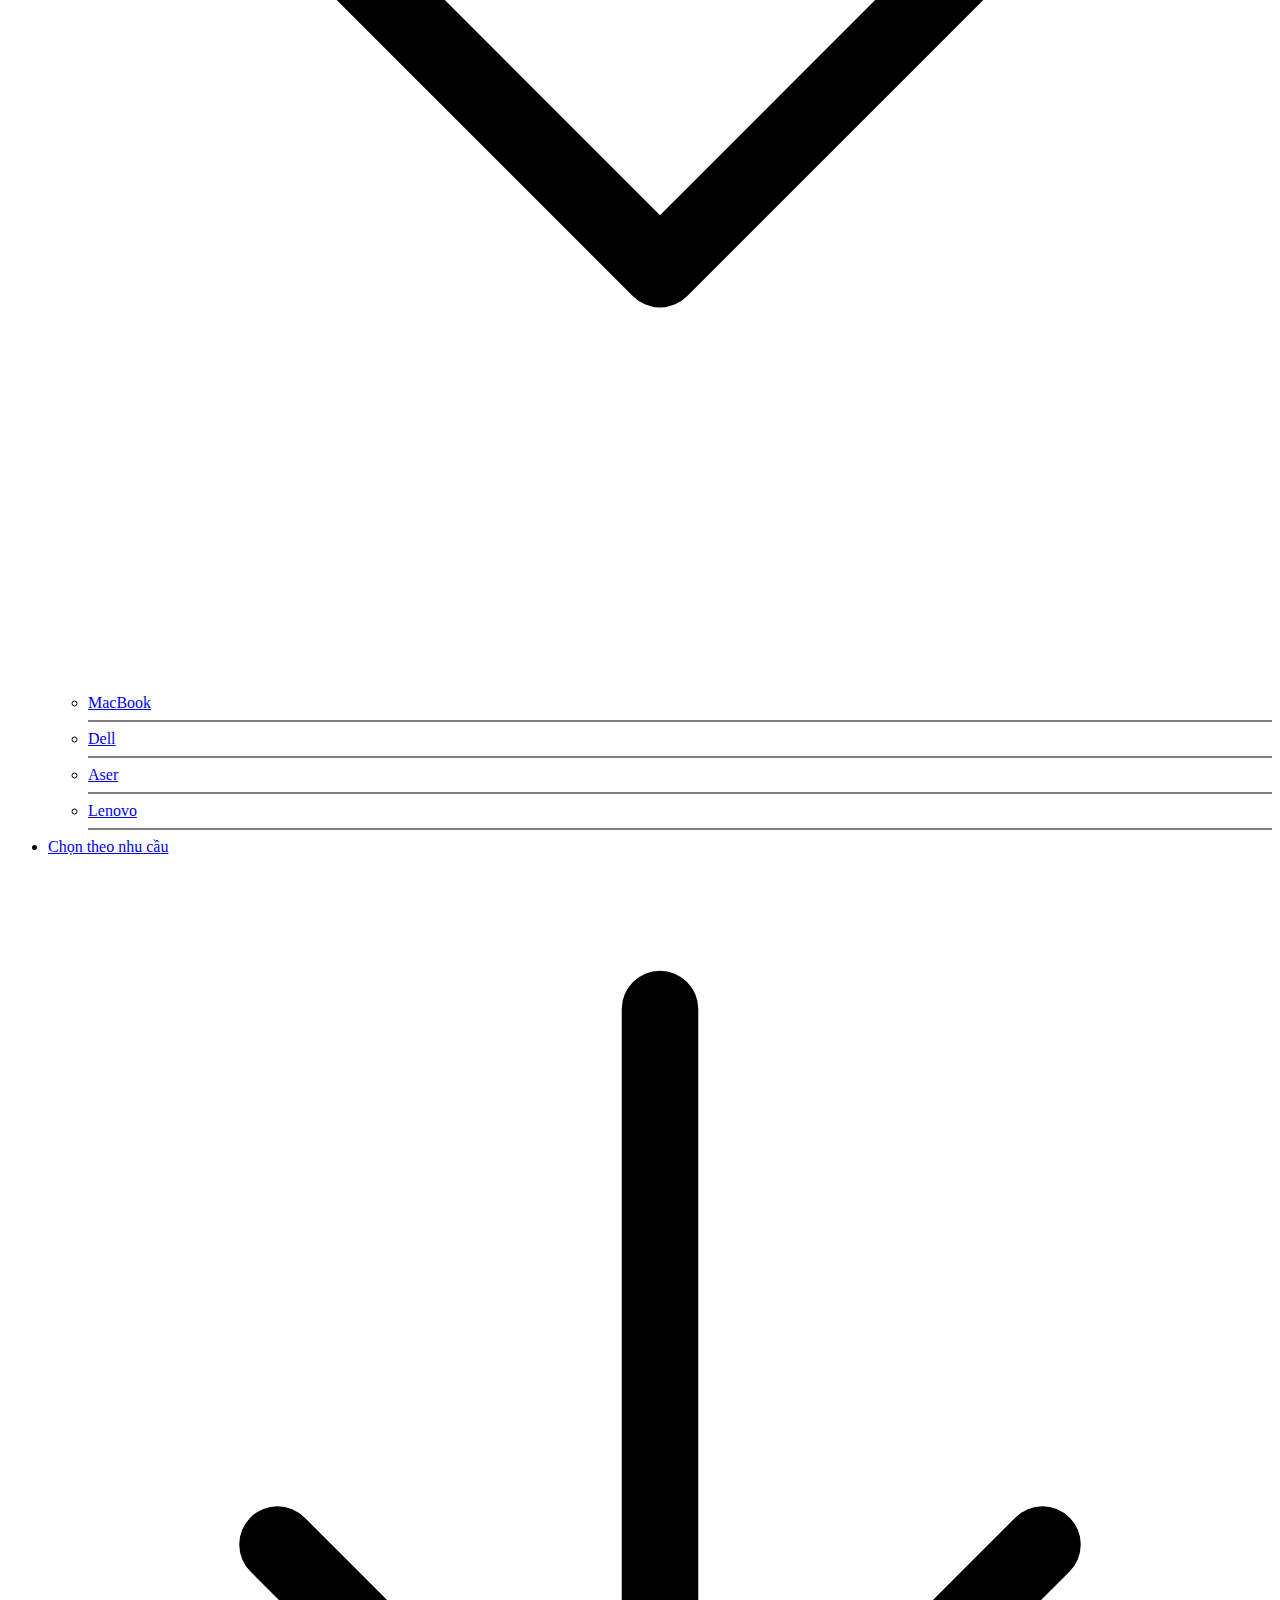
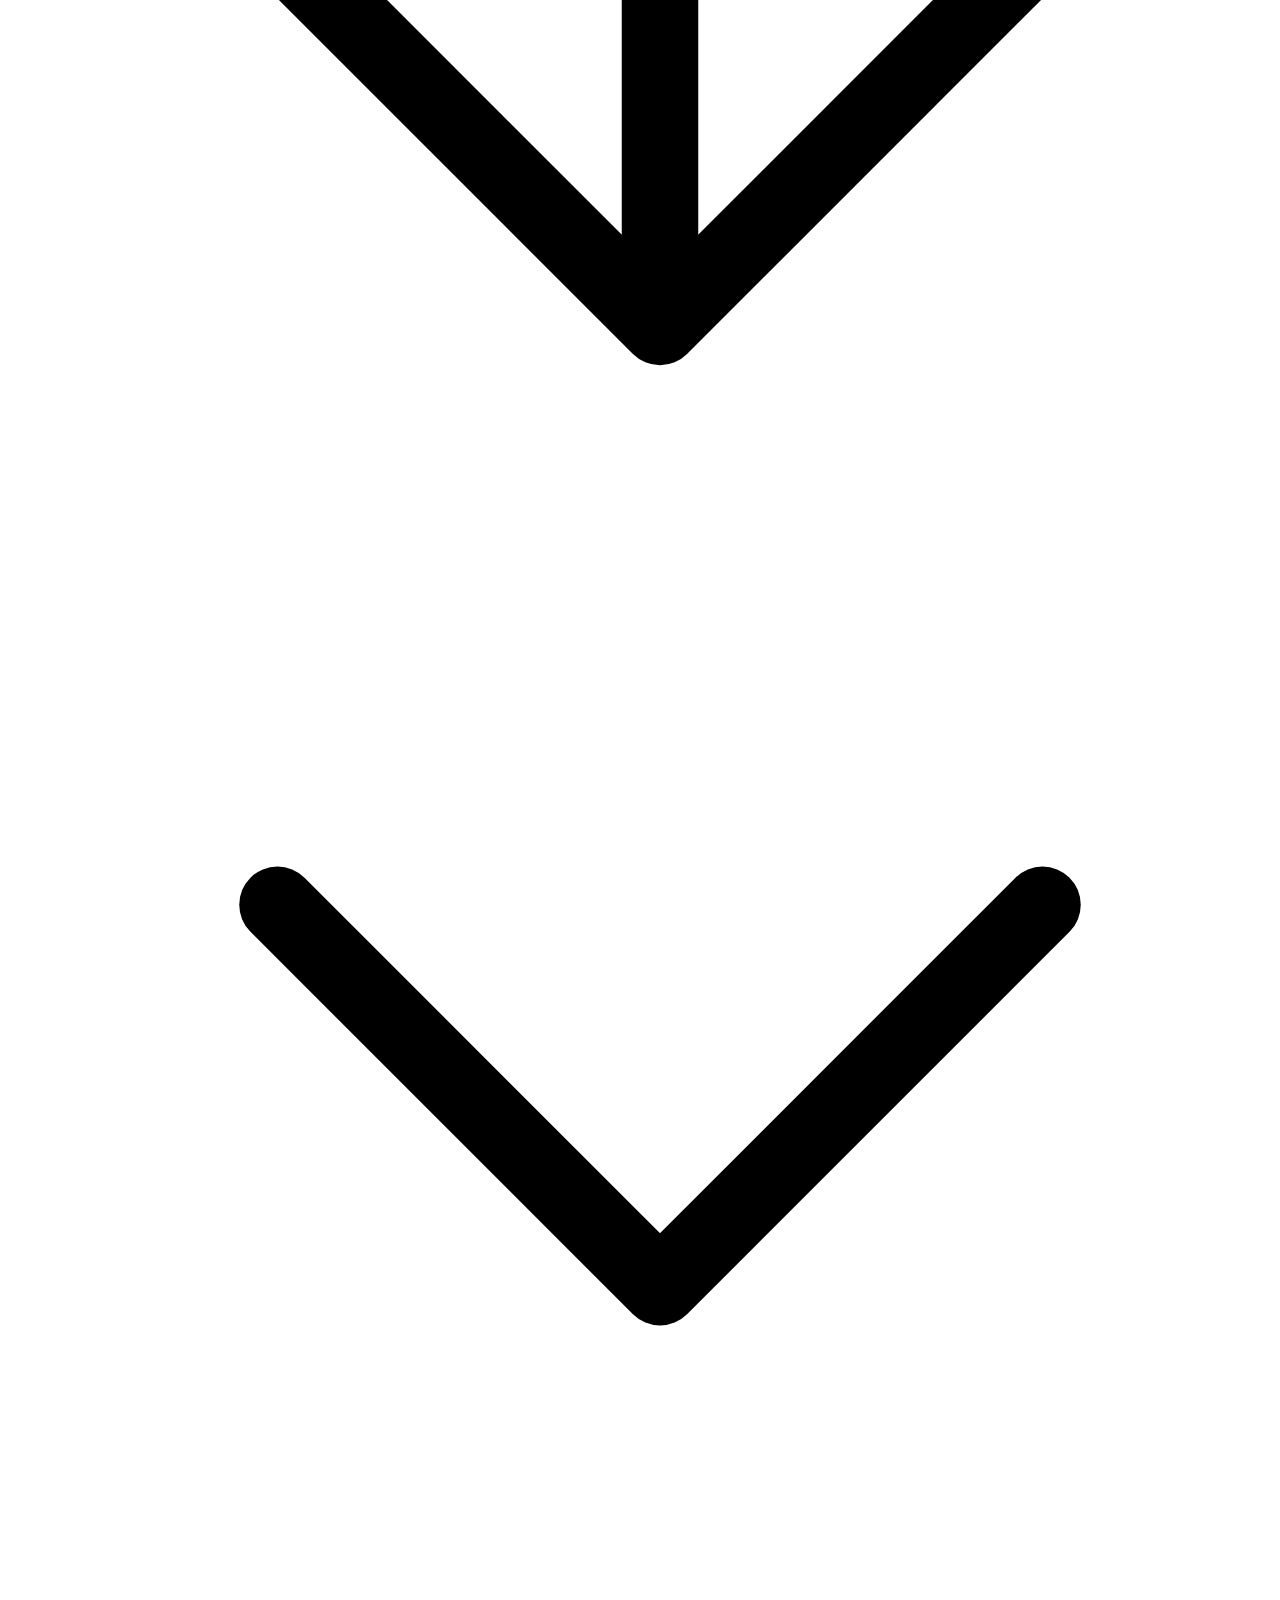
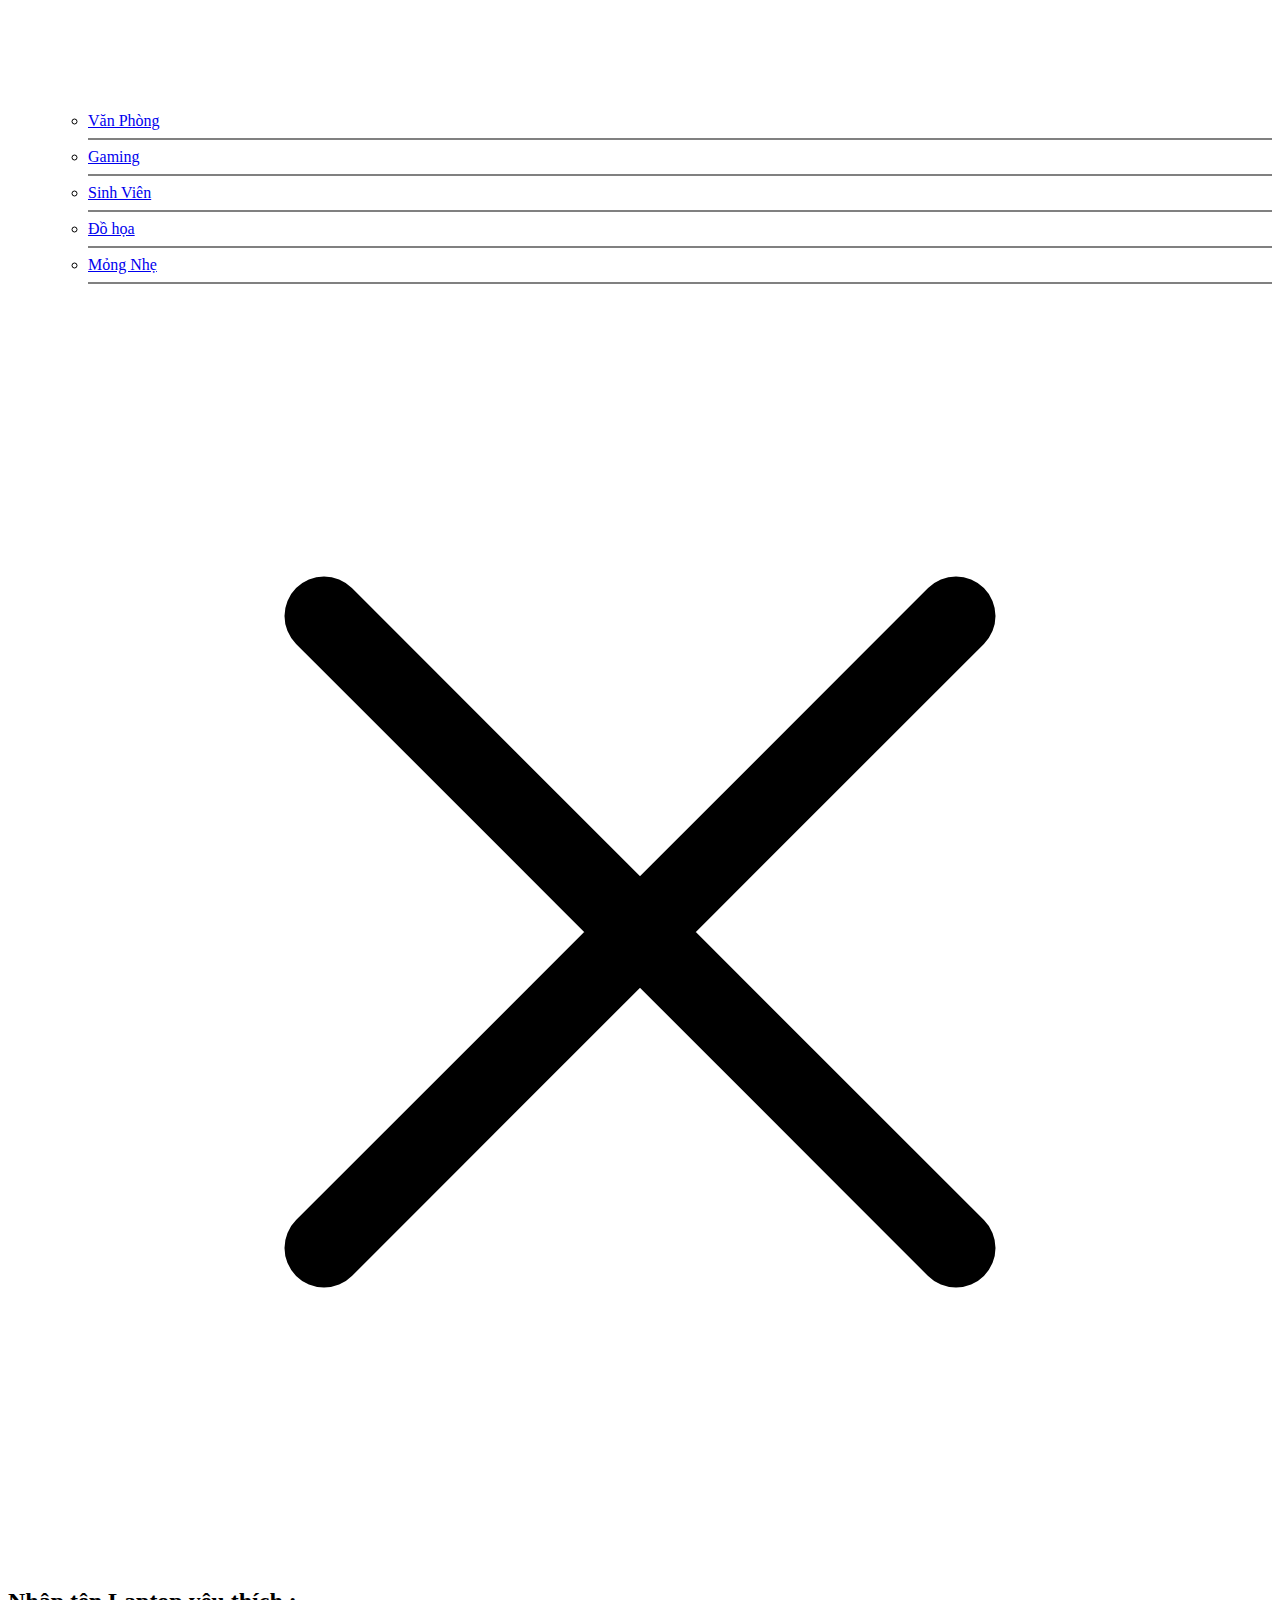
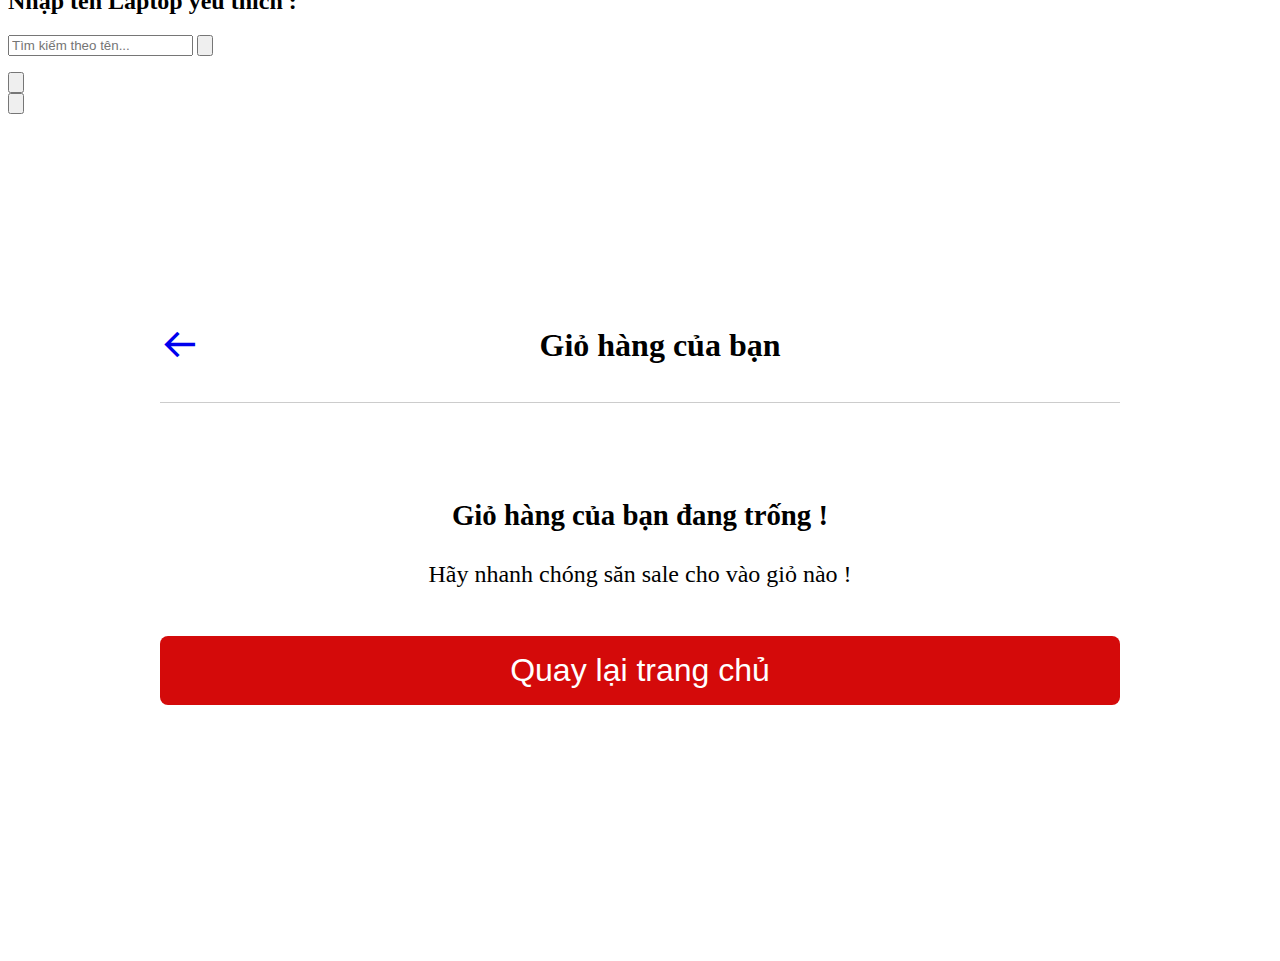
==== commit eecbd446: "Add files via upload" ====
--- a/cart/cart.html
+++ b/cart/cart.html
@@ -9,15 +9,15 @@
         <link href="https://fonts.googleapis.com/css2?family=Inter:wght@400;500;600;700&display=swap" rel="stylesheet">
         <!-- JS -->
         <script src="https://ajax.googleapis.com/ajax/libs/jquery/3.1.0/jquery.min.js"></script>
-        <script src="/dung-chung/placeholderTypewriter.js"></script>
+        <script src="/ban-Laptop/dung-chung/placeholderTypewriter.js"></script>
         <!-- Box icon -->
         <link href='https://unpkg.com/boxicons@2.1.4/css/boxicons.min.css' rel='stylesheet'>
 
         <title>Cart</title>
         <link rel="stylesheet" href="cart.css">
-        <link rel="stylesheet" href="/dung-chung/general.css">
-        <link rel="stylesheet" href="/dung-chung/styles.css">
-        <link rel="stylesheet" href="/dung-chung/responsive.css">
+        <link rel="stylesheet" href="/ban-Laptop/dung-chung/general.css">
+        <link rel="stylesheet" href="/ban-Laptop/dung-chung/styles.css">
+        <link rel="stylesheet" href="/ban-Laptop/dung-chung/responsive.css">
         <link rel="stylesheet" href="cart_responsive.css">
 </head>
 <body>
@@ -33,7 +33,7 @@
         <div class="block-menu">
             <section class="top-menu flex-row">
                 <div class="logo-box">
-                    <a href="/index.html"><img src="/images/logo.png" alt=""></a>
+                    <a href="/ban-Laptop/index.html"><img src="/ban-Laptop/images/logo.png" alt=""></a>
                 </div>
                 <div class="category flex-row">
                     <svg xmlns="http://www.w3.org/2000/svg" fill="none" viewBox="0 0 24 24" stroke-width="1.5" stroke="currentColor" class="w-6 h-6">
@@ -74,7 +74,7 @@
                     <span class="cart-text">Giỏ Hàng</span>
                     <span class="cart-number">0</span>
                 </div>
-                <a href="/login/login.html">
+                <a href="/ban-Laptop/login/login.html">
                     <div class="user flex-row">
                         <svg xmlns="http://www.w3.org/2000/svg" fill="none" viewBox="0 0 24 24" stroke-width="1.5" stroke="currentColor" class="w-6 h-6">
                             <path stroke-linecap="round" stroke-linejoin="round" d="M15.75 6a3.75 3.75 0 11-7.5 0 3.75 3.75 0 017.5 0zM4.501 20.118a7.5 7.5 0 0114.998 0A17.933 17.933 0 0112 21.75c-2.676 0-5.216-.584-7.499-1.632z" />
@@ -103,7 +103,7 @@
                 </svg>
             </div>
             <div class="logo-box">
-                <a href="/index.html"><img src="/images/logo.png" alt=""></a>
+                <a href="/ban-Laptop/index.html"><img src="/ban-Laptop/images/logo.png" alt=""></a>
             </div>
             <ul class="menu flex-col">
                 <li>
@@ -119,10 +119,10 @@
                         </div>
                     </div>
                     <ul class="sub-menu">
-                        <li><a href="/product-List/product_list.html?brand=macbook">MacBook</a><hr noshade></li>
-                        <li><a href="/product-List/product_list.html?brand=dell">Dell</a><hr noshade></li>
-                        <li><a href="/product-List/product_list.html?brand=acer">Aser</a><hr noshade></li>
-                        <li><a href="/product-List/product_list.html?brand=lenovo">Lenovo</a><hr noshade></li>
+                        <li><a href="/ban-Laptop/product-List/product_list.html?brand=macbook">MacBook</a><hr noshade></li>
+                        <li><a href="/ban-Laptop/product-List/product_list.html?brand=dell">Dell</a><hr noshade></li>
+                        <li><a href="/ban-Laptop/product-List/product_list.html?brand=acer">Aser</a><hr noshade></li>
+                        <li><a href="/ban-Laptop/product-List/product_list.html?brand=lenovo">Lenovo</a><hr noshade></li>
                     </ul>
                 </li>
                 <li>
@@ -138,11 +138,11 @@
                         </div>
                     </div>
                     <ul class="sub-menu">
-                        <li><a href="/product-List/product_list.html?need=office">Văn Phòng</a><hr noshade></li>
-                        <li><a href="/product-List/product_list.html?need=gaming">Gaming</a><hr noshade></li>
-                        <li><a href="/product-List/product_list.html?need=student">Sinh Viên</a><hr noshade></li>
-                        <li><a href="/product-List/product_list.html?need=graphic">Đồ họa</a><hr noshade></li>
-                        <li><a href="/product-List/product_list.html?need=thin">Mỏng Nhẹ</a><hr noshade></li>
+                        <li><a href="/ban-Laptop/product-List/product_list.html?need=office">Văn Phòng</a><hr noshade></li>
+                        <li><a href="/ban-Laptop/product-List/product_list.html?need=gaming">Gaming</a><hr noshade></li>
+                        <li><a href="/ban-Laptop/product-List/product_list.html?need=student">Sinh Viên</a><hr noshade></li>
+                        <li><a href="/ban-Laptop/product-List/product_list.html?need=graphic">Đồ họa</a><hr noshade></li>
+                        <li><a href="/ban-Laptop/product-List/product_list.html?need=thin">Mỏng Nhẹ</a><hr noshade></li>
                     </ul>
                 </li>
             </ul>
@@ -184,7 +184,7 @@
                 </button>
             </div>
             <div class="user-popup">
-                <a href="/login/login.html">
+                <a href="/ban-Laptop/login/login.html">
                     <button class="user-btn">
                         <svg xmlns="http://www.w3.org/2000/svg" fill="none" viewBox="0 0 24 24" stroke-width="1.5" stroke="currentColor" class="w-6 h-6">
                             <path stroke-linecap="round" stroke-linejoin="round" d="M15.75 6a3.75 3.75 0 11-7.5 0 3.75 3.75 0 017.5 0zM4.501 20.118a7.5 7.5 0 0114.998 0A17.933 17.933 0 0112 21.75c-2.676 0-5.216-.584-7.499-1.632z" />
@@ -199,19 +199,19 @@
     <section class="main-content">
         <div class="empty-cart">
             <div class="empty-cart-header">
-                <a href="/index.html">
+                <a href="/ban-Laptop/index.html">
                     <i class='bx bx-arrow-back'></i>
                 </a>
                 <h1>Giỏ hàng của bạn</h1>
             </div>
             <div class="empty-cart-content">
                 <div class="empty-cart-body">
-                    <img src="/images/cart/empty-cart.png" alt="">
+                    <img src="/ban-Laptop/images/cart/empty-cart.png" alt="">
                     <p class="text1">Giỏ hàng của bạn đang trống !</p>
                     <p class="text2">Hãy nhanh chóng săn sale cho vào giỏ nào !</p>
                 </div>
                 <div class="empty-cart-footer">
-                    <a href="/index.html">
+                    <a href="/ban-Laptop/index.html">
                         <button>Quay lại trang chủ</button>
                     </a>
                 </div>
@@ -228,7 +228,7 @@
                         <span class="payment-price"></span>
                     </div>
                     <div class="cart-buy-now">
-                        <a href="/thanh-toan/thanh_toan.html">
+                        <a href="/ban-Laptop/thanh-toan/thanh_toan.html">
                             <button class="btn-action">MUA NGAY</button>
                         </a>
                     </div>
@@ -238,7 +238,7 @@
     </section>
 
     <script src="cart.js"></script>
-    <script type="module" src="/dung-chung/script.js"></script>
-    <script src="/dung-chung/placeholderText.js"></script>
+    <script type="module" src="/ban-Laptop/dung-chung/script.js"></script>
+    <script src="/ban-Laptop/dung-chung/placeholderText.js"></script>
 </body>
 </html>